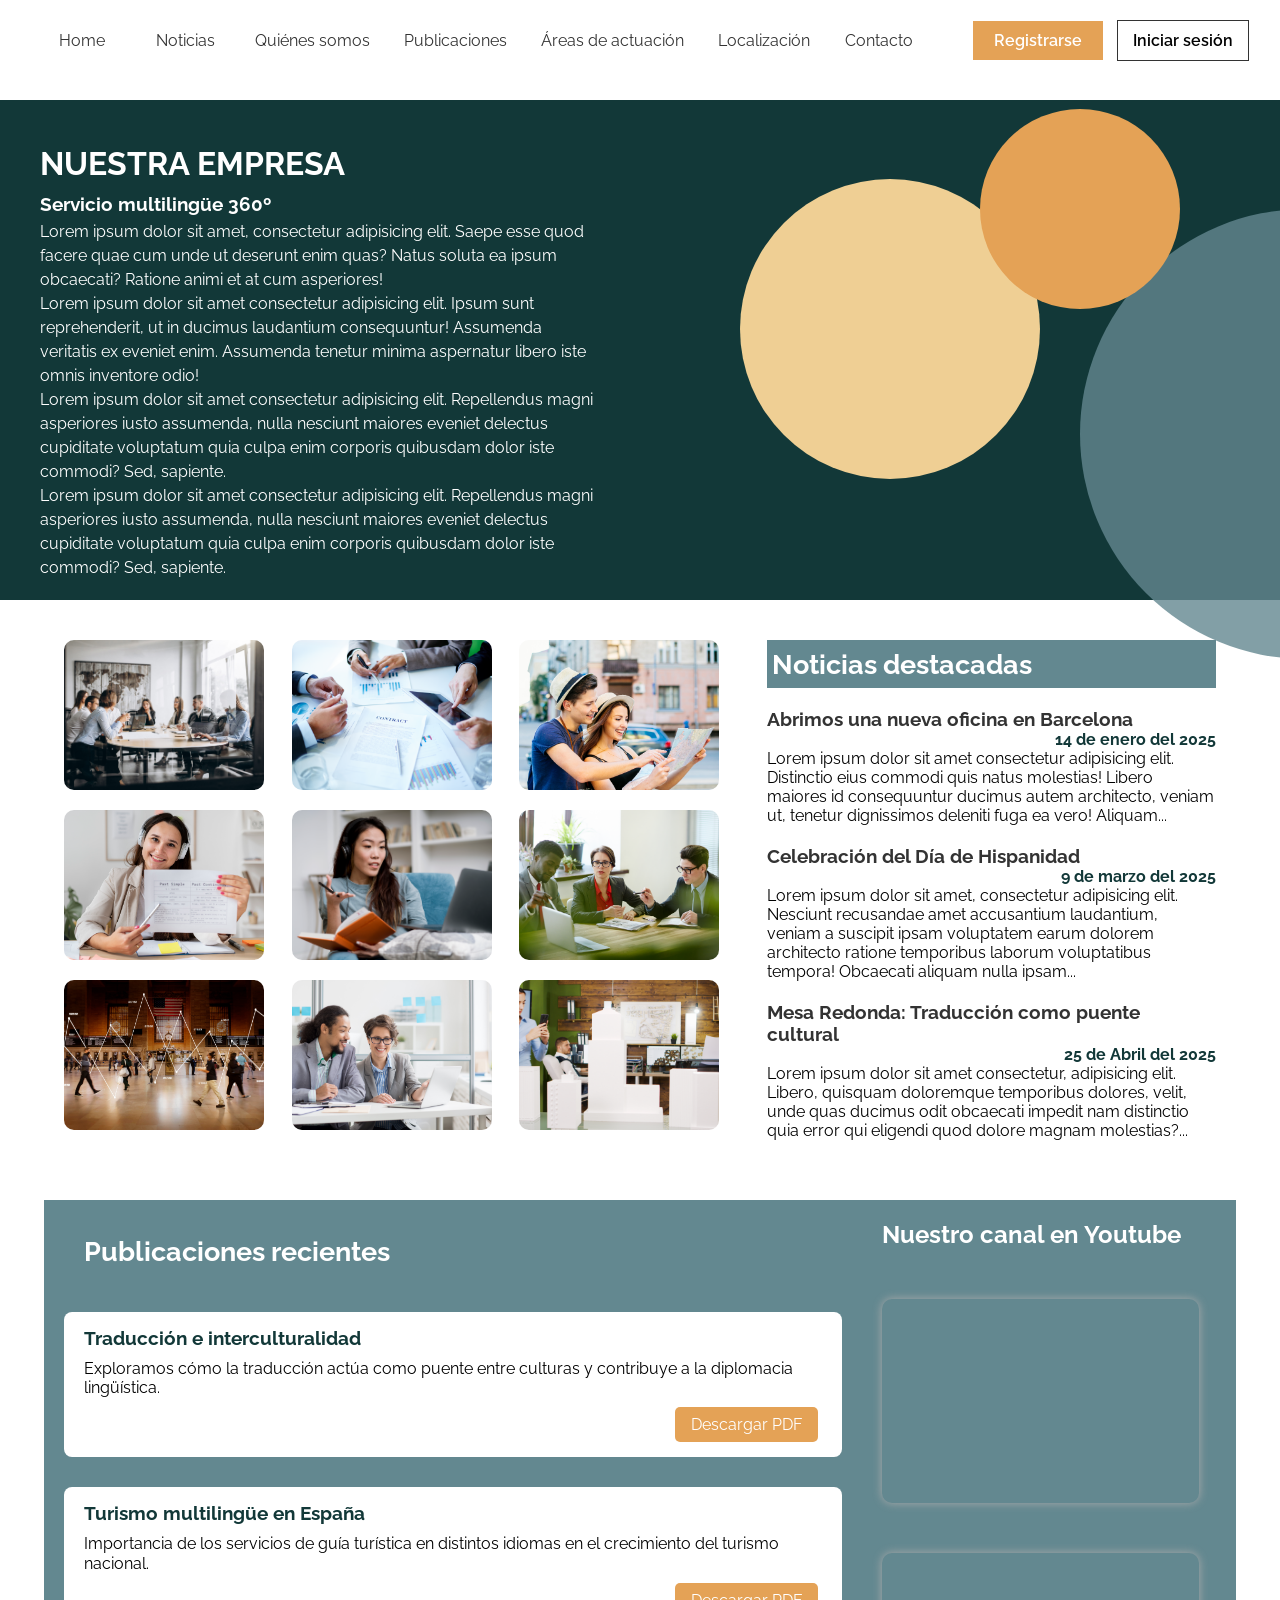
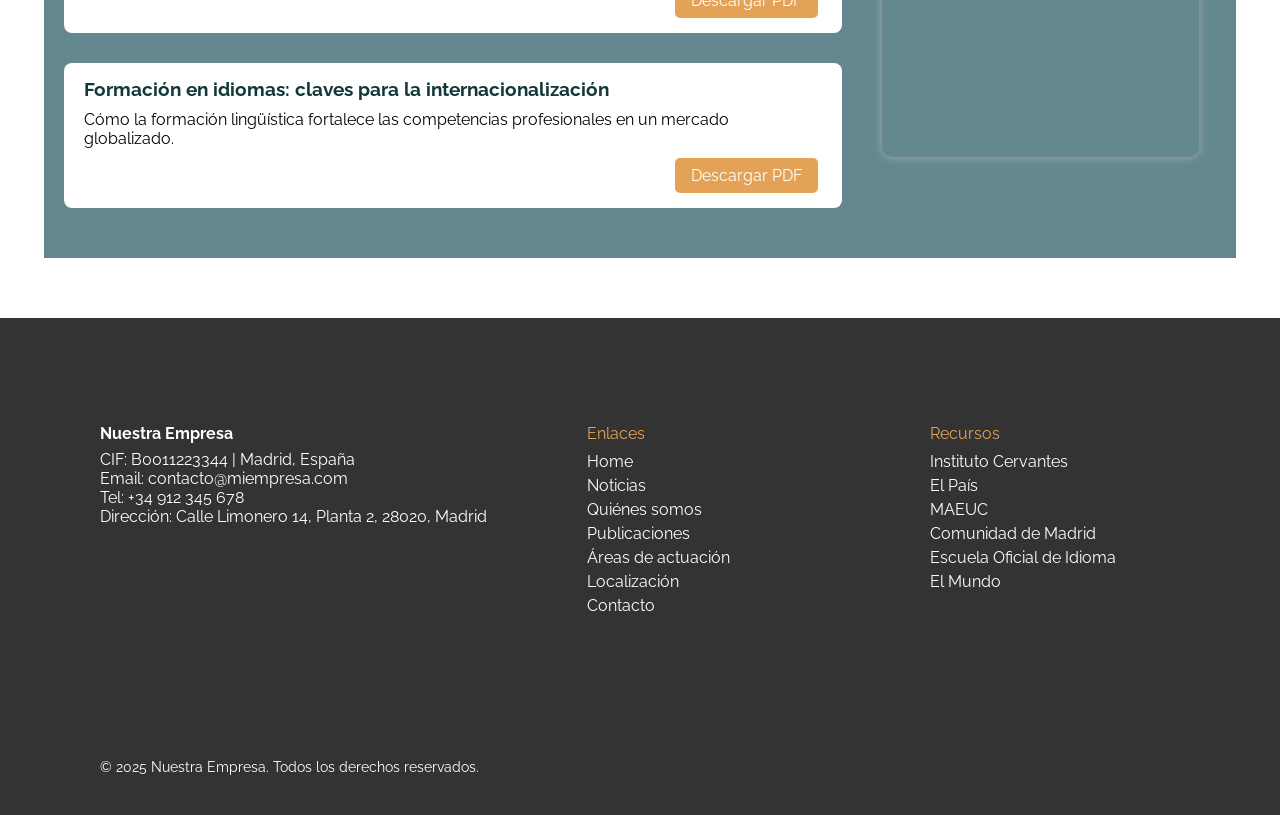
==== index.html @ 501e91f5 "publicacion y video añadidos" ====
<!DOCTYPE html>
<html lang="en">
<head>
    <meta charset="UTF-8">
    <meta name="viewport" content="width=device-width, initial-scale=1.0">
    <script src="https://unpkg.com/ionicons@4.5.10-0/dist/ionicons.js"></script>
    <link rel="stylesheet" href="/css/style.css">

    <title>Home</title>
</head>
<body>
    <header>
        <nav>
          <ul class="menu">
            <li><a href="index.html">Home</a></li>
            <li><a href="#">Noticias</a></li>
            <li><a href="nosotros.html">Quiénes somos</a></li>
            <li><a href="#">Publicaciones</a></li>
            <li><a href="servicios.html">Áreas de actuación</a>
              <ul class="submenu">
                <li>
                  <a href="#">
                    <ion-icon name="mic" class="icon"></ion-icon>
                    <strong>Tradución</strong>
                    <p>Traductores e intérpretes profesionales a tu disposición</p>
                  </a>
                </li>
                <li>
                  <a href="#">
                    <ion-icon name="school" class="icon"></ion-icon>
                    <strong>Formación</strong>
                    <p>Cursos de idiomas a tu medida</p>
                  </a>
                </li>
                <li>
                  <a href="#">
                    <ion-icon name="paper" class="icon"></ion-icon>
                    <strong>Consultoría</strong>
                    <p>Todo lo que quieras saber sobre el mercado de destino</p>
                  </a>
                </li>
                <li>
                  <a href="#">
                    <ion-icon name="globe" class="icon"></ion-icon>
                    <strong>Turismo</strong>
                    <p>Guía turístico en idiomas locales</p>
                  </a>
                </li>
              </ul>
            </li>
            <li><a href="#">Localización</a></li>
            <li><a href="contacto.html">Contacto</a></li>
            <li><a href="#" id="button_registrar">Registrarse</a></li>
            <li><a href="#" id="button_iniciar">Iniciar sesión</a></li>
          </ul>
        </nav>
    </header>   
    <main class="home">
        <section class="main_text">
            <div class="texto">
                <h1 class="rojo">NUESTRA EMPRESA</h1>
                <h3>Servicio multilingüe 360º</h3>
                <p>Lorem ipsum dolor sit amet, consectetur adipisicing elit. Saepe esse quod facere quae cum unde ut deserunt enim quas? Natus soluta ea ipsum obcaecati? Ratione animi et at cum asperiores!</p>
                <p>Lorem ipsum dolor sit amet consectetur adipisicing elit. Ipsum sunt reprehenderit, ut in ducimus laudantium consequuntur! Assumenda veritatis ex eveniet enim. Assumenda tenetur minima aspernatur libero iste omnis inventore odio!</p>
                <p>Lorem ipsum dolor sit amet consectetur adipisicing elit. Repellendus magni asperiores iusto assumenda, nulla nesciunt maiores eveniet delectus cupiditate voluptatum quia culpa enim corporis quibusdam dolor iste commodi? Sed, sapiente.</p>
                <p>Lorem ipsum dolor sit amet consectetur adipisicing elit. Repellendus magni asperiores iusto assumenda, nulla nesciunt maiores eveniet delectus cupiditate voluptatum quia culpa enim corporis quibusdam dolor iste commodi? Sed, sapiente.</p>
            </div>
            <div class="decoration">
                <img src="" alt="">
                <div class="circleBox">
                    <div class="circle big"></div>
                    <div class="circle medium"></div> 
                    <div class="circle small"></div>  
                </div> 
            </div>
        </section>
        <section class="foto_noticia">
            <div class="fotos">
              <img src="img/1.jpg" alt="">
              <img src="img/2.jpg" alt="">
              <img src="img/3.jpg" alt="">
              <img src="img/4.jpg" alt="">
              <img src="img/5.jpg" alt="">
              <img src="img/6.jpg" alt="">
              <img src="img/7.jpg" alt="">
              <img src="img/8.jpg" alt="">
              <img src="img/9.jpg" alt="">
            </div>
            <aside class="noticias">
              <h2>Noticias destacadas</h2>
              <article>
                <a href="#"><h3>Abrimos una nueva oficina en Barcelona</h3></a>
                <h4>14 de enero del 2025</h4>
                <p>Lorem ipsum dolor sit amet consectetur adipisicing elit. Distinctio eius commodi quis natus molestias! Libero maiores id consequuntur ducimus autem architecto, veniam ut, tenetur dignissimos deleniti fuga ea vero! Aliquam...</p>
              </article>
              <article>
                <a href="#"><h3>Celebración del Día de Hispanidad</h3></a>
                <h4>9 de marzo del 2025</h4>
                <p>Lorem ipsum dolor sit amet, consectetur adipisicing elit. Nesciunt recusandae amet accusantium laudantium, veniam a suscipit ipsam voluptatem earum dolorem architecto ratione temporibus laborum voluptatibus tempora! Obcaecati aliquam nulla ipsam...</p>
              </article>
              <article>
                <a href="#"><h3>Mesa Redonda: Traducción como puente cultural</h3></a>
                <h4>25 de Abril del 2025</h4>
                <p>Lorem ipsum dolor sit amet consectetur, adipisicing elit. Libero, quisquam doloremque temporibus dolores, velit, unde quas ducimus odit obcaecati impedit nam distinctio quia error qui eligendi quod dolore magnam molestias?...</p>
              </article>
            </aside>
        </section>
        <section class="publicaciones">
            <div class="documentoBox">
              <h2>Publicaciones recientes</h2>
              <article class="documento">
                <h3>Traducción e interculturalidad</h3>
                <p>Exploramos cómo la traducción actúa como puente entre culturas y contribuye a la diplomacia lingüística.</p>
                <a href="#" download>Descargar PDF</a>
              </article>
              <article class="documento">
                <h3>Turismo multilingüe en España</h3>
                <p>Importancia de los servicios de guía turística en distintos idiomas en el crecimiento del turismo nacional.</p>
                <a href="#" download>Descargar PDF</a>
              </article>
          
              <article class="documento">
                <h3>Formación en idiomas: claves para la internacionalización</h3>
                <p>Cómo la formación lingüística fortalece las competencias profesionales en un mercado globalizado.</p>
                <a href="#" download>Descargar PDF</a>
              </article>
            </div>
            <div class="videoBox">
              <a href="">
                <h2>
                    <ion-icon name="logo-youtube"></ion-icon>
                    Nuestro canal en Youtube
                </h2>
            </a>
          
              <div class="video">
                <iframe width="100%" height="200" src="https://www.youtube.com/embed/YOUTUBE_VIDEO_ID_1" frameborder="0" allowfullscreen></iframe>
              </div>
              <div class="video">
                <iframe width="100%" height="200" src="https://www.youtube.com/embed/YOUTUBE_VIDEO_ID_2" frameborder="0" allowfullscreen></iframe>
              </div>
            </div>
          </section>
    </main>
    <footer>
        <div class="footerBox">
            <div class="footer_content">
                <div class="info">
                    <h3>Nuestra Empresa</h3>
                    <p>CIF: B0011223344 | Madrid, España</p>
                    <p>Email: contacto@miempresa.com</p>
                    <p>Tel: +34 912 345 678</p>
                    <p>Dirección: Calle Limonero 14, Planta 2, 28020, Madrid</p>
                </div>
                <div class="links">
                    <ul>
                        <li class="titulo">Enlaces</li>
                        <li><a href="index.html">Home</a></li>
                        <li><a href="#">Noticias</a></li>
                        <li><a href="nosotros.html">Quiénes somos</a></li>
                        <li><a href="#">Publicaciones</a></li>
                        <li><a href="servicios.html">Áreas de actuación</a></li>
                        <li><a href="#">Localización</a></li>
                        <li><a href="contacto.html">Contacto</a></li>
                    </ul>
                </div>
                <div class="recoursos"></div>
                    <ul>
                        <li class="titulo">Recursos</li>
                        <li><a href="#">Instituto Cervantes</a></li>
                        <li><a href="#">El País</a></li>
                        <li><a href="#">MAEUC</a></li>
                        <li><a href="#">Comunidad de Madrid</a></li>
                        <li><a href="#">Escuela Oficial de Idioma</a></li>
                        <li><a href="#">El Mundo</a></li>
                    </ul>
                </div>
            </div>
        </div>
        <div class="footer_bottom">
            <p>&copy; 2025 Nuestra Empresa. Todos los derechos reservados.</p>
            <ul class="redesSociales">
                <li><a href="#"><ion-icon name="mail"></ion-icon></a></li>
                <li><a href="#"><ion-icon name="logo-linkedin"></ion-icon></a></li>
                <li><a href="#"><ion-icon name="logo-github"></ion-icon></a></li>
                <li><a href="#"><ion-icon name="logo-instagram"></ion-icon></a></li>
            </ul>
        </div>
      </footer> 
</body>
</html>
---- css/style.css ----
/* font-family: "Lora", serif;
 font-family: "Open Sans", sans-serif;
 font-family: "Raleway", sans-serif;*/

@import url('https://fonts.googleapis.com/css2?family=Lora:ital,wght@0,400..700;1,400..700&family=Open+Sans:ital,wght@0,300..800;1,300..800&family=Raleway:ital,wght@0,100..900;1,100..900&display=swap');

/*color: 
orange: for button & icon
hover: for button & icon hover

*/
:root{
    --primary:rgb(18, 56, 56);
    --blue:rgb(99, 136, 144);
    --orange:rgb(228, 162, 86);
    --yellow:rgb(239, 207, 148);
    --soft_black:#333333;
}

*{
    padding:0px;
    margin:0px;
}

body{
    background-image: url(../img/fondo.jpg);
    background-repeat: no-repeat;
    background-position: center;
    background-size:100% 100%;
    background-attachment: fixed;
    box-sizing: border-box;
}

/************************************************************* HEADER ********************************************************/
header{
    margin:auto;
    position: fixed;
    top: 0;
    left: 0;
    width: 100%;
    height: 100px;
    z-index: 1000;
    background-color: white; 
    font-family:"Raleway", sans-serif;
}

ul{
    list-style: none;
}
nav .menu{
    margin-top:20px;
    text-align: center;}

nav .submenu{
    background-color: white;
    text-align: left;
    
}

nav li a{
    color:var(--soft_black);
    padding: 10px 15px;
    display: block;
    text-decoration: none;
}

nav li a:hover{
    color:var(--orange);
    transition: 0.5s;
}

nav .menu >li {
    display: inline-block;
    min-width: 100px;
}

nav li ul {
    display: none;
    position: absolute;
    min-width: 150px;
}
nav li:hover > ul{
    display: block;
}
nav li ul li{
    position:relative;
}

nav #button_registrar{
    width: 100px;
    background-color: var(--orange);
    color:white;
    font-weight: 600;
    text-align: center;
    padding: 10px 15px;
    margin-left: 40px;
}

nav #button_registrar:hover{
    background-color: white;
    color:var(--soft_black--);
    transition: 0.5s;
}

nav #button_iniciar{
    width: 100px;    
    background-color: white;
    border: 1px var(--soft_black) solid;
    color:var(--orange--);
    font-weight: 600;
    padding: 10px 15px;
    margin-left: 10px;
}

nav #button_iniciar:hover{
    background-color: var(--blue);
    color:white;
    transition: 0.5s;
}

nav .icon{
    color: var(--orange);
}

/******************************************************* Footer*************************************************************/
.footerBox {
    width: 100%; 
    margin: 0 auto;
  }

.footer_content {
    display: flex ;
    gap: 100px;
    padding: 100px 100px;
    background-color:var(--soft_black);
    font-family:"Raleway", sans-serif;
    color: white;
  }
.footer_content .titulo{
    color:var(--orange);
    line-height: 2rem;

}

.footer_content a {
    font-size: 1rem;
    line-height: 1.5;
    text-decoration: none;
    color: white;
}
  
.footer_content a:hover {
    color:var(--orange);
    transition: all 0.3s ;
  }

.footer_content h3{
    font-size: 1rem;
    line-height: 2rem;

  }

.footer_bottom {
    display: flex;
    text-align: center;
    justify-content: space-between;
    gap:100px;
    padding: 40px 100px;
    background-color: var(--soft_black);
    font-size: 0.9rem;
    font-family:"Raleway", sans-serif;
    color: white;
  }
  
.footer_bottom .redesSociales {
    display: flex;
    gap: 15px;
    list-style: none;
    font-size: 1.2rem;
  }

.footer_bottom .redesSociales a{
    text-decoration: none;
    color:white;
  }

.footer_bottom .redesSociales a:hover{
    color:var(--orange);
    transition: all 0.3s;
  }

/******************************************************* HOME ***************************************************************/

main.home {
    margin-top: 100px; /* ajusta según la altura de header */
    font-family:"Raleway", sans-serif;
  }

main.home .main_text{
    display: flex;
    background-color: var(--primary);
    min-height:500px ;
    color: white;
}
  
.main_text h1{
    font-size:2rem;
    line-height: 3rem;
}

.main_text h3{
    font-size:1.2rem;
    line-height: 2rem;
}
.main_text p{
    line-height: 1.5rem;
}

.main_text .texto {
    width: 50%;
    padding: 40px 40px 20px;
    box-sizing: border-box;
}

.main_text .decoration {
    width: 50%;
    padding: 40px;
    box-sizing: border-box;
}

/* circulos de decoracion para la foto*/
.circleBox {
    position: relative;
    width: 100%;
    height: 300px; /* adjust as needed */
}

.circle {
    position: absolute;
    border-radius: 50%;
}
  
 
.circle.big {
    width: 450px;
    height: 450px;
    position: absolute;
    top: 50px;
    left: 400px; /* move right */
    background-color: var(--blue);
    opacity: 0.8;
}
  
.circle.medium {
    width: 300px;
    height: 300px;
    top: 20px;
    left: 60px;
    background-color: var(--yellow);
    opacity: 1;
}

.circle.small {
    width: 200px;
    height: 200px;
    top: -50px;
    left: 300px;
    background-color: var(--orange);
    opacity: 1;
}

/* galleria de fotos y noticias*/

.foto_noticia {
    display: flex;
    gap: 30px;
    margin-top: 40px;
    margin-bottom: 40px;
    max-width: 90%;
    margin-inline: auto;
    padding: 0 10px;
}


.fotos {
    width: 60%; 
    display: grid;
    margin-left: 0px;
    grid-template-columns: repeat(3, 1fr);
    gap: 10px;
}
  
.fotos img {
    width: 200Px;
    height: 150px;
    object-fit: cover;
    border-radius: 10px;
}
  
.noticias {
    width: 40%; 
    overflow: visible;     
}

.noticias h2 {
    background-color: var(--blue);
    padding-left:5px;
    color: white;
    font-size: 1.7rem;
    line-height: 3rem;   
}

.noticias h3 {
    font-size: 1.2rem;
    margin-top: 20px;
      
}
.noticias h4 {
    color: var(--primary);
    font-size: 1rem;
    text-align: right; 
       
}

.noticias a{
    text-decoration: none;    
    color:var(--soft_black);
}

.noticias a:hover{
    color:var(--orange);
    transition: all 0.3s;
}


/* publicaciones para descargar y video en Youtube*/


.publicaciones {
    background-color: var(--blue);
    display: flex;
    gap: 40px;
    max-width: 90%;
    margin: 60px auto;
    padding: 20px;
    font-family: "Raleway", sans-serif;
}

.documentoBox {
    width: 70%;
  }
  
.videoBox {
    width: 30%;
  }

.documentoBox h2 {
    font-size: 1.7rem;
    background-color: var(--blue);
    color: white;
    padding: 15px 20px;
    margin-bottom: 30px;
}

.documento {
    margin-bottom: 30px;
    background-color: white;
    padding: 15px 20px;
    border-radius: 8px;
}
  
.documento h3 {
    font-size: 1.2rem;
    color: var(--primary);
    margin-bottom: 10px;
  }
  
.documento p {
    margin-bottom: 10px;
    line-height: 1.2rem;
    color: var(--soft-black);
  }
  
.documento a {
    display: inline-block;
    background-color: var(--orange);
    color: white;
    padding: 8px 16px;
    border-radius: 5px;
    text-decoration: none;
    font-weight: 400;
    margin-left: 80%;
  }
  
.documento a:hover {
    background-color: var(--blue);
    transition: all 0.3s;
  }
  

  .videoBox h2 {
    font-size: 1.5rem;
    margin-bottom: 20px;
  }
  
  .videoBox a {
    text-decoration: none;
    color: white;
  }

  .videoBox a:hover {
    text-decoration: none;
    color: var(--orange);
    transition: all 0.3s;
  }
  
  .video {
    margin-bottom: 20px;
    margin-top: 50px;
    border-radius: 10px;
    width: 95%;
    align-items: center;
    overflow: hidden;
    box-shadow: 0 0 10px #aaa;
  }
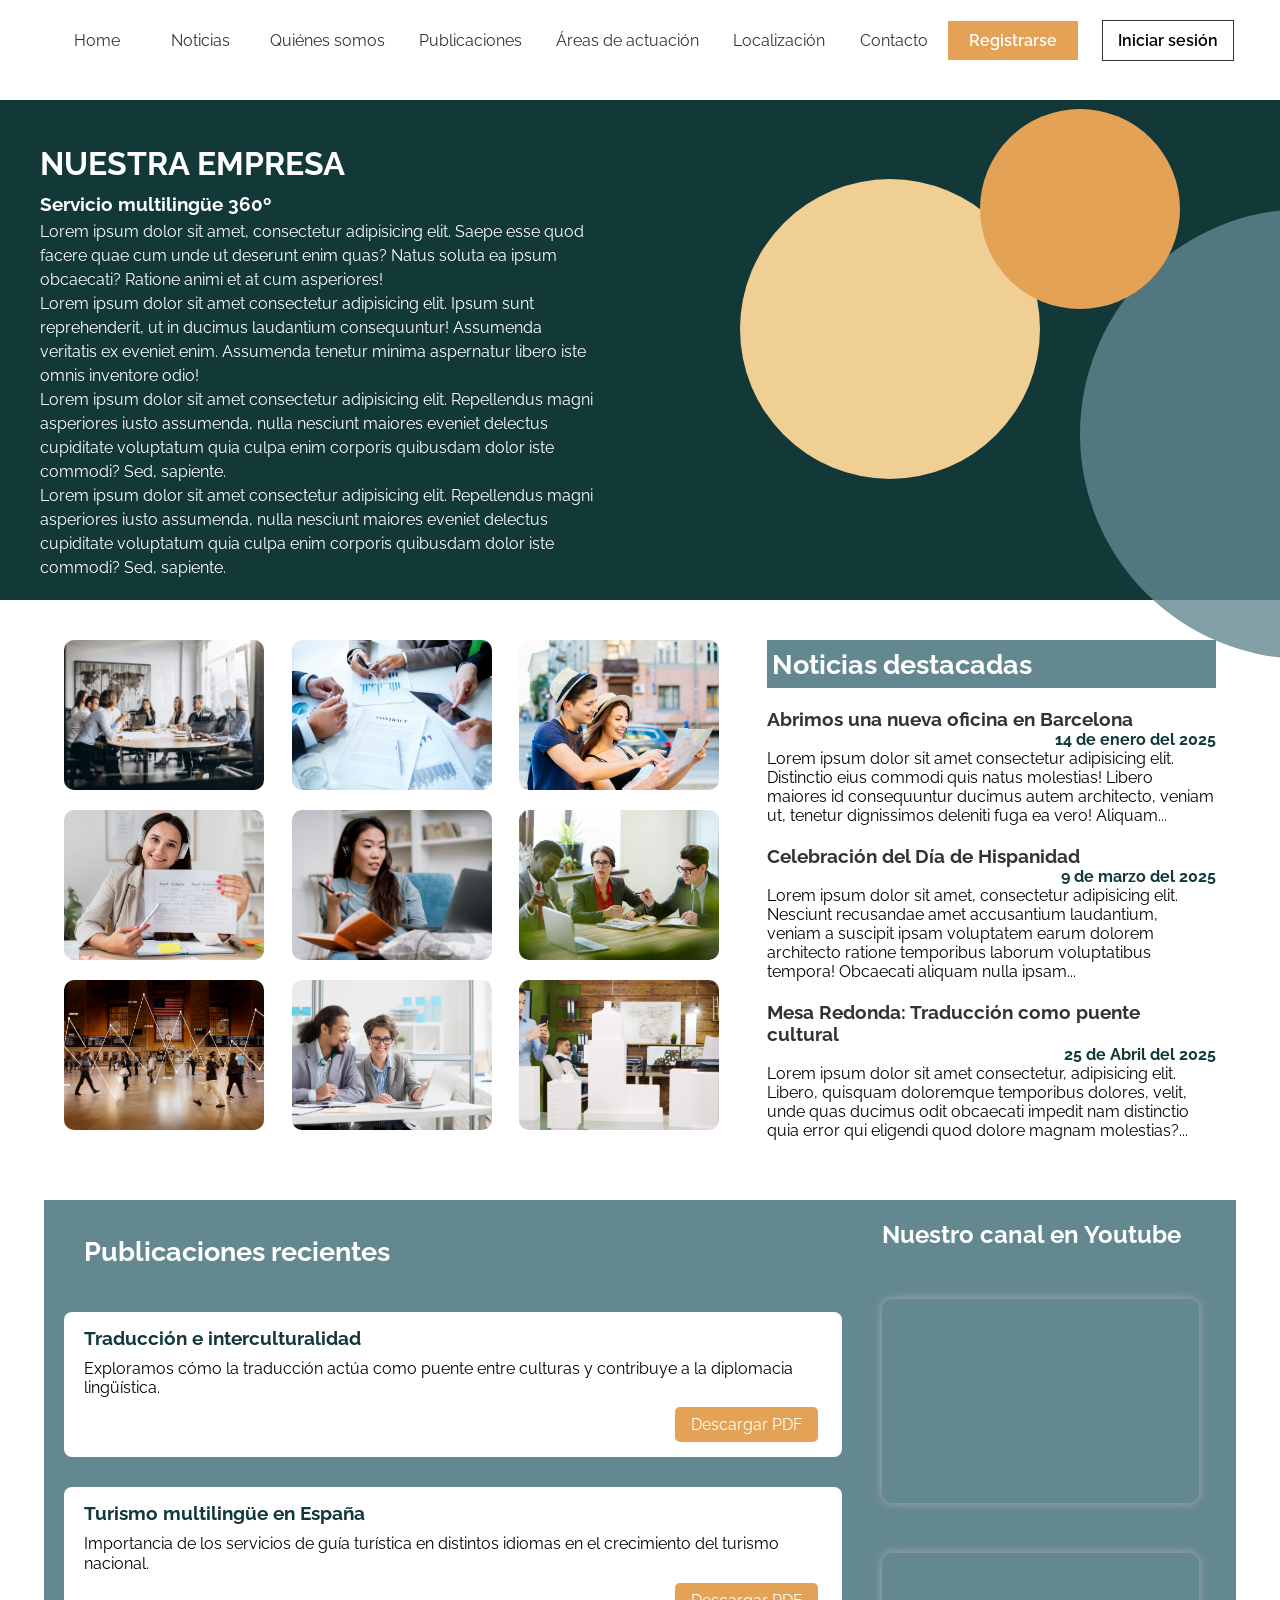
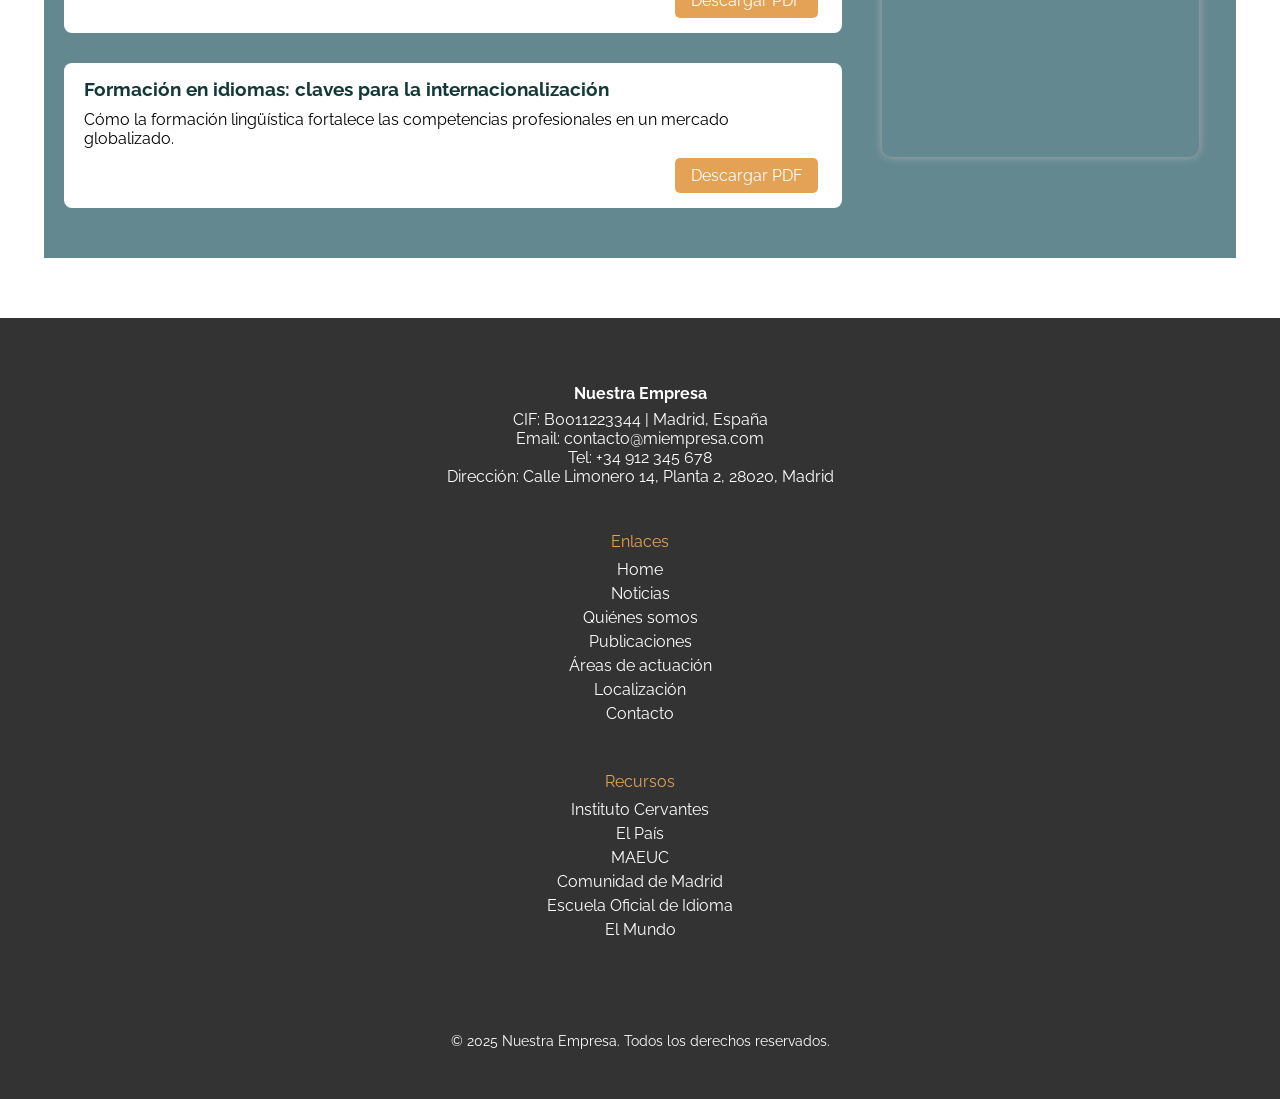
==== commit cf18c718: "footer y header responsive" ====
--- a/index.html
+++ b/index.html
@@ -4,13 +4,17 @@
     <meta charset="UTF-8">
     <meta name="viewport" content="width=device-width, initial-scale=1.0">
     <script src="https://unpkg.com/ionicons@4.5.10-0/dist/ionicons.js"></script>
-    <link rel="stylesheet" href="/css/style.css">
+    <link rel="stylesheet" href="css/style.css">
 
     <title>Home</title>
 </head>
 <body>
     <header>
         <nav>
+          <input type="checkbox" id="ckbox">
+          <label for="ckbox" class="drawer">
+            <ion-icon name="menu" aria-hidden="true"></ion-icon> 
+          </label>
           <ul class="menu">
             <li><a href="index.html">Home</a></li>
             <li><a href="#">Noticias</a></li>
@@ -144,38 +148,42 @@
     </main>
     <footer>
         <div class="footerBox">
-            <div class="footer_content">
-                <div class="info">
-                    <h3>Nuestra Empresa</h3>
-                    <p>CIF: B0011223344 | Madrid, España</p>
-                    <p>Email: contacto@miempresa.com</p>
-                    <p>Tel: +34 912 345 678</p>
-                    <p>Dirección: Calle Limonero 14, Planta 2, 28020, Madrid</p>
-                </div>
-                <div class="links">
-                    <ul>
-                        <li class="titulo">Enlaces</li>
-                        <li><a href="index.html">Home</a></li>
-                        <li><a href="#">Noticias</a></li>
-                        <li><a href="nosotros.html">Quiénes somos</a></li>
-                        <li><a href="#">Publicaciones</a></li>
-                        <li><a href="servicios.html">Áreas de actuación</a></li>
-                        <li><a href="#">Localización</a></li>
-                        <li><a href="contacto.html">Contacto</a></li>
-                    </ul>
-                </div>
-                <div class="recoursos"></div>
-                    <ul>
-                        <li class="titulo">Recursos</li>
-                        <li><a href="#">Instituto Cervantes</a></li>
-                        <li><a href="#">El País</a></li>
-                        <li><a href="#">MAEUC</a></li>
-                        <li><a href="#">Comunidad de Madrid</a></li>
-                        <li><a href="#">Escuela Oficial de Idioma</a></li>
-                        <li><a href="#">El Mundo</a></li>
-                    </ul>
-                </div>
+          <div class="footer_content">
+
+            <div class="info">
+              <h3>Nuestra Empresa</h3>
+              <p>CIF: B0011223344 | Madrid, España</p>
+              <p>Email: contacto@miempresa.com</p>
+              <p>Tel: +34 912 345 678</p>
+              <p>Dirección: Calle Limonero 14, Planta 2, 28020, Madrid</p>
             </div>
+          
+            <div class="links">
+              <ul>
+                <li class="titulo">Enlaces</li>
+                <li><a href="index.html">Home</a></li>
+                <li><a href="#">Noticias</a></li>
+                <li><a href="nosotros.html">Quiénes somos</a></li>
+                <li><a href="#">Publicaciones</a></li>
+                <li><a href="servicios.html">Áreas de actuación</a></li>
+                <li><a href="#">Localización</a></li>
+                <li><a href="contacto.html">Contacto</a></li>
+              </ul>
+            </div>
+          
+            <div class="recoursos">
+              <ul>
+                <li class="titulo">Recursos</li>
+                <li><a href="#">Instituto Cervantes</a></li>
+                <li><a href="#">El País</a></li>
+                <li><a href="#">MAEUC</a></li>
+                <li><a href="#">Comunidad de Madrid</a></li>
+                <li><a href="#">Escuela Oficial de Idioma</a></li>
+                <li><a href="#">El Mundo</a></li>
+              </ul>
+            </div>
+            
+          </div>          
         </div>
         <div class="footer_bottom">
             <p>&copy; 2025 Nuestra Empresa. Todos los derechos reservados.</p>
@@ -186,6 +194,6 @@
                 <li><a href="#"><ion-icon name="logo-instagram"></ion-icon></a></li>
             </ul>
         </div>
-      </footer> 
+    </footer> 
 </body>
 </html>
--- a/css/style.css
+++ b/css/style.css
@@ -48,9 +48,27 @@
 ul{
     list-style: none;
 }
+
+.drawer {
+  color: var(--soft-black);
+  float: left;
+  cursor: pointer;
+  display: none;
+  margin-left: 1rem;
+  padding: .2rem;
+  border-radius: .1rem;
+  font-size: 2rem;
+}
+
+#ckbox {
+  display: none;
+}
+
+
 nav .menu{
     margin-top:20px;
-    text-align: center;}
+    text-align: center;
+  }
 
 nav .submenu{
     background-color: white;
@@ -94,7 +112,8 @@
     font-weight: 600;
     text-align: center;
     padding: 10px 15px;
-    margin-left: 40px;
+
+   
 }
 
 nav #button_registrar:hover{
@@ -110,7 +129,7 @@
     color:var(--orange--);
     font-weight: 600;
     padding: 10px 15px;
-    margin-left: 10px;
+    margin-left: 20px;
 }
 
 nav #button_iniciar:hover{
@@ -130,13 +149,25 @@
   }
 
 .footer_content {
-    display: flex ;
-    gap: 100px;
-    padding: 100px 100px;
-    background-color:var(--soft_black);
-    font-family:"Raleway", sans-serif;
-    color: white;
-  }
+    display: flex;
+    justify-content: space-between;
+    align-items: flex-start;
+    flex-wrap: wrap;
+    gap: 40px;
+    padding: 80px 100px;
+    background-color: var(--soft_black);
+    font-family: "Raleway", sans-serif;
+    color: white;
+}
+  
+.footer_content .info,
+.footer_content .links,
+.footer_content .recoursos {
+    flex: 1;
+    min-width: 200px;
+}
+  
+
 .footer_content .titulo{
     color:var(--orange);
     line-height: 2rem;
@@ -173,6 +204,7 @@
     color: white;
   }
   
+  
 .footer_bottom .redesSociales {
     display: flex;
     gap: 15px;
@@ -233,7 +265,7 @@
 .circleBox {
     position: relative;
     width: 100%;
-    height: 300px; /* adjust as needed */
+    height: 300px; 
 }
 
 .circle {
@@ -292,7 +324,7 @@
 }
   
 .fotos img {
-    width: 200Px;
+    width: 200px;
     height: 150px;
     object-fit: cover;
     border-radius: 10px;
@@ -424,4 +456,347 @@
     overflow: hidden;
     box-shadow: 0 0 10px #aaa;
   }
+
+
+/******************************************************** CONTACTO *************************************************/
+main.contacto{
+    background-color: var(--primary);
+    padding: 20px;
+    font-family: "Raleway", sans-serif;
+}
+
+main.contacto h1 {
+    color: orange;
+    font-size: 1.5rem;
+    text-align: center;
+    margin-top: 120px;
+    margin-bottom: 10px;
+  }
+  
+main.contacto  p {
+    text-align: center;
+    color: white;
+    font-size: 1rem;
+    line-height: 1.2rem;
+  }
+  
+
+.formulario {
+    width: 40%;
+    margin-top: 50px;
+    margin-bottom: 50px;
+    margin-left: auto;
+    margin-right: auto; 
+    background-color: rgba(255, 255, 255, 0.8);
+    padding: 30px;
+    border: var(--blue) solid 10px;
+    border-radius: 8px;
+    font-family: "Raleway", sans-serif;
+    color: var(--soft_black);
+  }
+  
+  
+.formulario fieldset {
+    border: 2px solid var(--blue);
+    padding: 20px;
+    margin-bottom: 30px;
+    border-radius: 8px;
+  }
+  
+.formulario legend {
+    font-family: "Lora", serif;
+    font-weight: bold;
+    font-size: 1.2rem;
+    color: var(--blue);
+    padding: 0 10px;
+  }
+  
+ 
+.formulario .fila {
+    display: flex;
+    flex-wrap: wrap;
+    gap: 20px;
+    margin-top: 5px;
+  }
+  
+.formulario .campo {
+    min-width: 200px;
+  }
+  
+.formulario .campo_corto {
+    width: 100px;
+  } 
+
+.formulario label {
+    display: block;
+    margin-top: 15px;
+    font-weight: bold;
+  }
+  
+.formulario input,
+.formulario select,
+.formulario textarea {
+    width: 100%;
+    padding: 10px;
+    margin-top: 6px;
+    border: 1px solid var(--soft_black);
+    border-radius: 6px;
+    font-size: 15px;
+    box-sizing: border-box;
+  }
+  
+.formulario .privacidad {
+    display: flex;
+    align-items: center;
+    flex-wrap: wrap;
+    color: var(--soft_black);
+    font-size: 0.9rem;
+    gap:4px;
+
+  }
+  
+.formulario .privacidad input {
+    text-align: left;
+    font-size: 0.9rem;
+    padding:0px;
+    width: 4%;
+  }
+
+.formulario .privacidad a {
+    color: var(--orange);
+    text-decoration: none;
+    font-size: 0.9rem;
+  }
+  
+.formulario .privacidad a:hover {
+    text-decoration: underline;
+    color: var(--blue);
+  }
+  
+  
+  /* Botón */
+.formulario .buttonBox {
+     text-align: center;
+  }
+
+.formulario button {
+    margin-top: 20px;
+    margin-left:20px;
+    width: 120px;
+    padding: 12px;
+    background-color: var(--orange);
+    color: white;
+    text-align: center;
+    font-weight: 600;
+    font-size: 16px;
+    border-radius: 8px;
+    border: none;
+  }
+  
+.formulario button:hover {
+    background-color: var(--blue);
+    transition: 0.3s;
+  }
+
+/*********************************************** RESPONSIVE ****************************************************/
+
+/* >1300px */
+@media (min-width: 1300px) {
+  body {
+    max-width: 1300px;
+    margin: 0 auto;
+  }
+
+  nav .menu,
+  .footer_content,
+  .footer_bottom {
+    max-width: 1300px;
+    margin:0;
+  }
+}
+
+/* Tablet - Vertical */
+@media (max-width: 768px) and (orientation: portrait) {
+  .drawer {
+    display: block;
+  }
+
+  nav .menu {
+    position: fixed;
+    top: 40px;
+    left: -100%;
+    width: 70%;
+    height: 100vh;
+    background-color: white;
+    display: flex;
+    flex-direction: column;
+    align-items: flex-start;
+    padding: 2rem;
+    transition: all 0.5s ease;
+    z-index: 999;
+  }
+
+  #ckbox:checked ~ .menu {
+    left: 0;
+  }
+
+  nav .menu > li {
+    width: 100%;
+    padding: 1rem 0;
+    border-bottom: 1px solid var(--soft_black);
+    text-align: left;
+    position: relative;
+  }
+
+  nav .menu li ul {
+    position: absolute;
+    top: 0;
+    left: 100%;
+    background-color: var(--blue);
+    display: none;
+    flex-direction: column;
+    padding: 1rem;
+    z-index: 1000;
+    min-width: 180px;
+    transform: translateY(2rem) translateX(-6rem);
+    border-radius: 0.5rem;
+  }
+
+  nav .menu li:hover > ul {
+    display: flex;
+  }
+
+  nav .menu li ul li {
+    padding: 0.5rem 1rem;
+    width: 100%;
+  }
+
+  nav .menu li ul li a {
+    color: white;
+  }
+
+  nav .menu li ul li a p {
+    display: none;
+  }
+
+  nav #button_iniciar,#button_registrar{
+  
+      min-width: 12vw;
+      max-width: 15vw;
+      background-color: var(--orange);
+      border: none;
+      border-radius: 0.2rem;
+      color: white;
+      font-size: 0.8rem;
+      text-align: center;
+      padding: 0.5rem 1rem;
+      margin: 0;
+    }
+
+  }
+
+  .footer_content {
+    flex-direction: column;
+    align-items: center;
+    gap: 40px;
+    padding: 60px 20px;
+    text-align: center;
+  }
+
+  .footer_content .info,
+  .footer_content .links,
+  .footer_content .recoursos {
+    width: 100%;
+  }
+
+  .footer_bottom {
+    flex-direction: column;
+    align-items: center;
+    gap: 20px;
+    padding: 30px 20px;
+  }
+
+  .footer_bottom .redesSociales {
+    justify-content: center;
+    flex-wrap: wrap;
+  }
+
+
+/* Tablet - Horizontal */
+
+@media (max-width: 1024px) and (orientation: landscape) {
+  nav .menu {
+    width: 40%;
+  }
+
+  .footer_content {
+    padding: 60px 40px;
+    flex-wrap: wrap;
+    justify-content: center;
+    text-align: center;
+  }
+
+  .footer_content > div {
+    width: 45%;
+  }
+
+  .footer_bottom {
+    flex-direction: column;
+    text-align: center;
+  }
+}
+
+/*  Movil - Vertical */
+
+@media (max-width: 576px) and (orientation: portrait) {
+  nav .menu {
+    width: 90%;
+  }
+
+  nav #button_registrar,
+  nav #button_iniciar {
+    width: 100%;
+    margin-top: 0.5rem;
+  }
+
+  .footer_content {
+    flex-direction: column;
+    gap: 20px;
+    padding: 30px 10px;
+    text-align: center;
+  }
+
+  .footer_bottom {
+    padding: 20px 10px;
+    gap: 10px;
+    flex-direction: column;
+  }
+
+  .footer_bottom .redesSociales {
+    font-size: 1rem;
+    flex-wrap: wrap;
+  }
+}
+
+/* Movil - Horizontal */
+
+@media (max-width: 800px) and (orientation: landscape) {
+  nav .menu {
+    width: 70%;
+  }
+
+  .footer_content {
+    flex-direction: column;
+    padding: 40px 20px;
+    text-align: center;
+  }
+
+  .footer_bottom {
+    flex-direction: column;
+    gap: 15px;
+  }
+}
+
+  
+
   
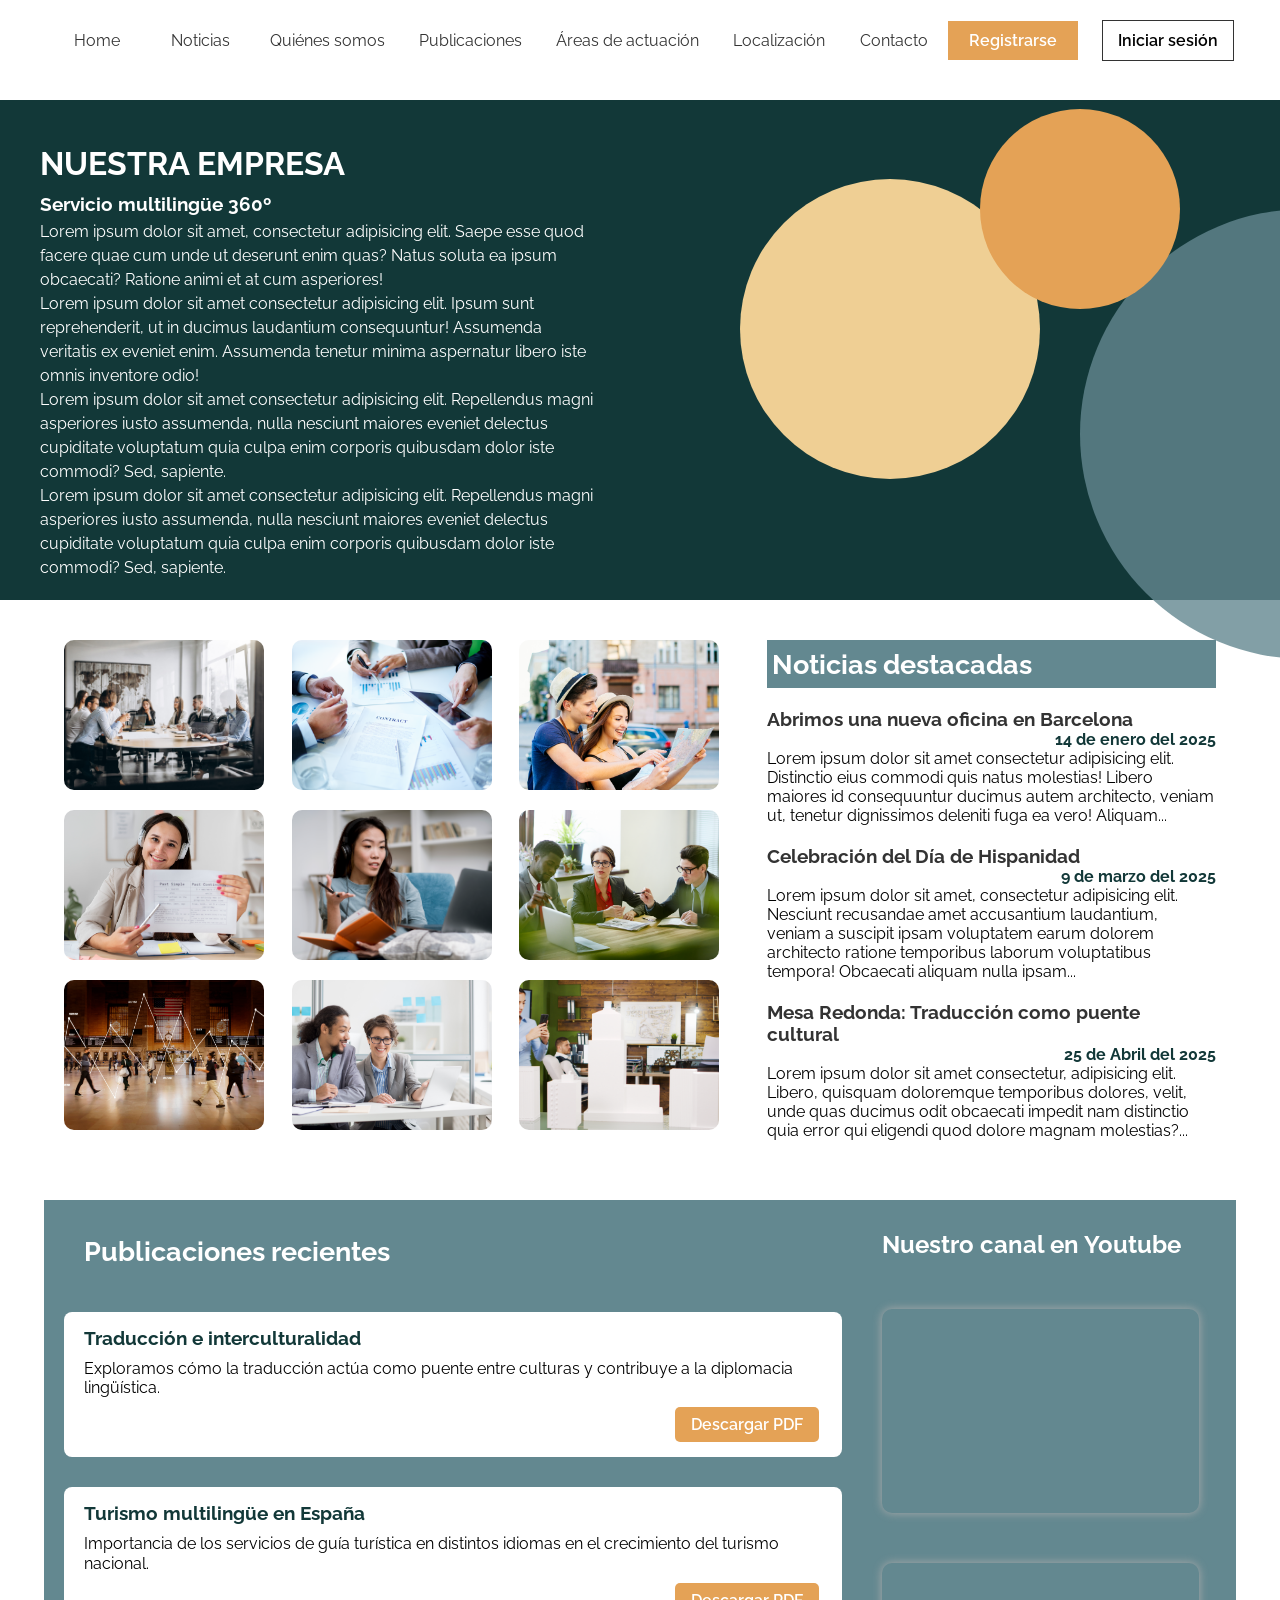
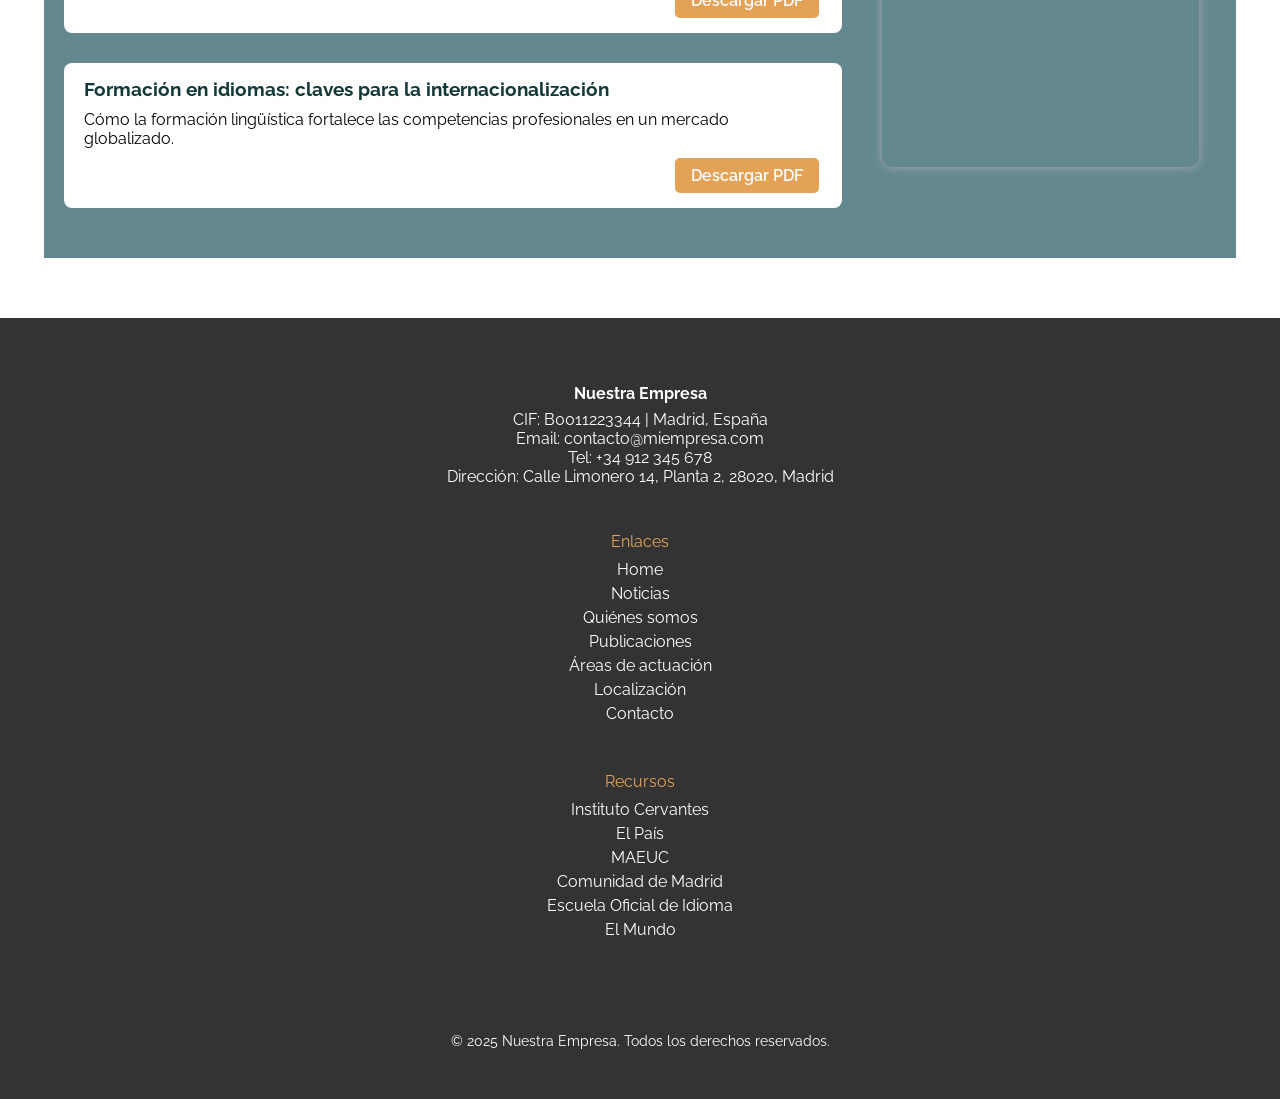
==== commit 6339d483: "contacto responsive" ====
--- a/index.html
+++ b/index.html
@@ -181,8 +181,7 @@
                 <li><a href="#">Escuela Oficial de Idioma</a></li>
                 <li><a href="#">El Mundo</a></li>
               </ul>
-            </div>
-            
+            </div> 
           </div>          
         </div>
         <div class="footer_bottom">
--- a/css/style.css
+++ b/css/style.css
@@ -120,6 +120,7 @@
     background-color: white;
     color:var(--soft_black--);
     transition: 0.5s;
+    border: 1px var(--soft_black) solid;
 }
 
 nav #button_iniciar{
@@ -133,9 +134,10 @@
 }
 
 nav #button_iniciar:hover{
-    background-color: var(--blue);
+    background-color: var(--orange);
     color:white;
     transition: 0.5s;
+    border:none;
 }
 
 nav .icon{
@@ -150,11 +152,12 @@
 
 .footer_content {
     display: flex;
+    flex-direction: row;
     justify-content: space-between;
     align-items: flex-start;
     flex-wrap: wrap;
     gap: 40px;
-    padding: 80px 100px;
+    padding: 100px 80px;
     background-color: var(--soft_black);
     font-family: "Raleway", sans-serif;
     color: white;
@@ -163,8 +166,7 @@
 .footer_content .info,
 .footer_content .links,
 .footer_content .recoursos {
-    flex: 1;
-    min-width: 200px;
+  width: 30%;
 }
   
 
@@ -222,6 +224,8 @@
     transition: all 0.3s;
   }
 
+
+
 /******************************************************* HOME ***************************************************************/
 
 main.home {
@@ -277,9 +281,8 @@
 .circle.big {
     width: 450px;
     height: 450px;
-    position: absolute;
     top: 50px;
-    left: 400px; /* move right */
+    left: 400px; 
     background-color: var(--blue);
     opacity: 0.8;
 }
@@ -421,7 +424,8 @@
     padding: 8px 16px;
     border-radius: 5px;
     text-decoration: none;
-    font-weight: 400;
+    font-size: 1rem;
+    font-weight: 600;
     margin-left: 80%;
   }
   
@@ -429,11 +433,14 @@
     background-color: var(--blue);
     transition: all 0.3s;
   }
+
+  .videoBox{
+    margin-top: 10px;
+  }
   
 
   .videoBox h2 {
     font-size: 1.5rem;
-    margin-bottom: 20px;
   }
   
   .videoBox a {
@@ -600,6 +607,7 @@
 
 /*********************************************** RESPONSIVE ****************************************************/
 
+/******** HEADER & FOOTER *************/
 /* >1300px */
 @media (min-width: 1300px) {
   body {
@@ -613,6 +621,7 @@
     max-width: 1300px;
     margin:0;
   }
+
 }
 
 /* Tablet - Vertical */
@@ -696,7 +705,7 @@
   }
 
   .footer_content {
-    flex-direction: column;
+    flex-wrap: wrap;
     align-items: center;
     gap: 40px;
     padding: 60px 20px;
@@ -732,6 +741,7 @@
   .footer_content {
     padding: 60px 40px;
     flex-wrap: wrap;
+    flex-direction: column;
     justify-content: center;
     text-align: center;
   }
@@ -761,6 +771,7 @@
 
   .footer_content {
     flex-direction: column;
+    flex-wrap: wrap;
     gap: 20px;
     padding: 30px 10px;
     text-align: center;
@@ -787,6 +798,7 @@
 
   .footer_content {
     flex-direction: column;
+    flex-wrap: wrap;
     padding: 40px 20px;
     text-align: center;
   }
@@ -798,5 +810,65 @@
 }
 
   
+/*********************** CONTACTO *******************/
+@media (max-width: 768px) {
+  main.contacto {
+    padding: 10px;
+    margin-top: 100px;
+  }
+
+  .formulario {
+    width: 95%;
+    padding: 20px;
+    border-width: 5px;
+  }
+
+  .formulario fieldset {
+    padding: 15px;
+  }
+
+  .formulario legend {
+    font-size: 1rem;
+  }
+
+  .formulario .fila {
+    flex-direction: column;
+  }
+
+  .formulario .campo,
+  .formulario .campo_corto {
+    width: 100% ;
+    min-width: 100% ;
+  }
+
+  .formulario input,
+  .formulario select,
+  .formulario textarea {
+    font-size: 1rem;
+  }
+
+  .formulario .privacidad {
+    flex-direction: column;
+    align-items: flex-start;
+    gap: 10px;
+  }
+
+  .formulario .privacidad input {
+    width: auto;
+  }
+
+  .formulario button {
+    width: 100%;
+    margin: 10px 0;
+    font-size: 1rem;
+    padding: 12px;
+  }
+
+  .formulario .buttonBox {
+    display: flex;
+    flex-direction: column;
+    align-items: stretch;
+  }
+}
 
   
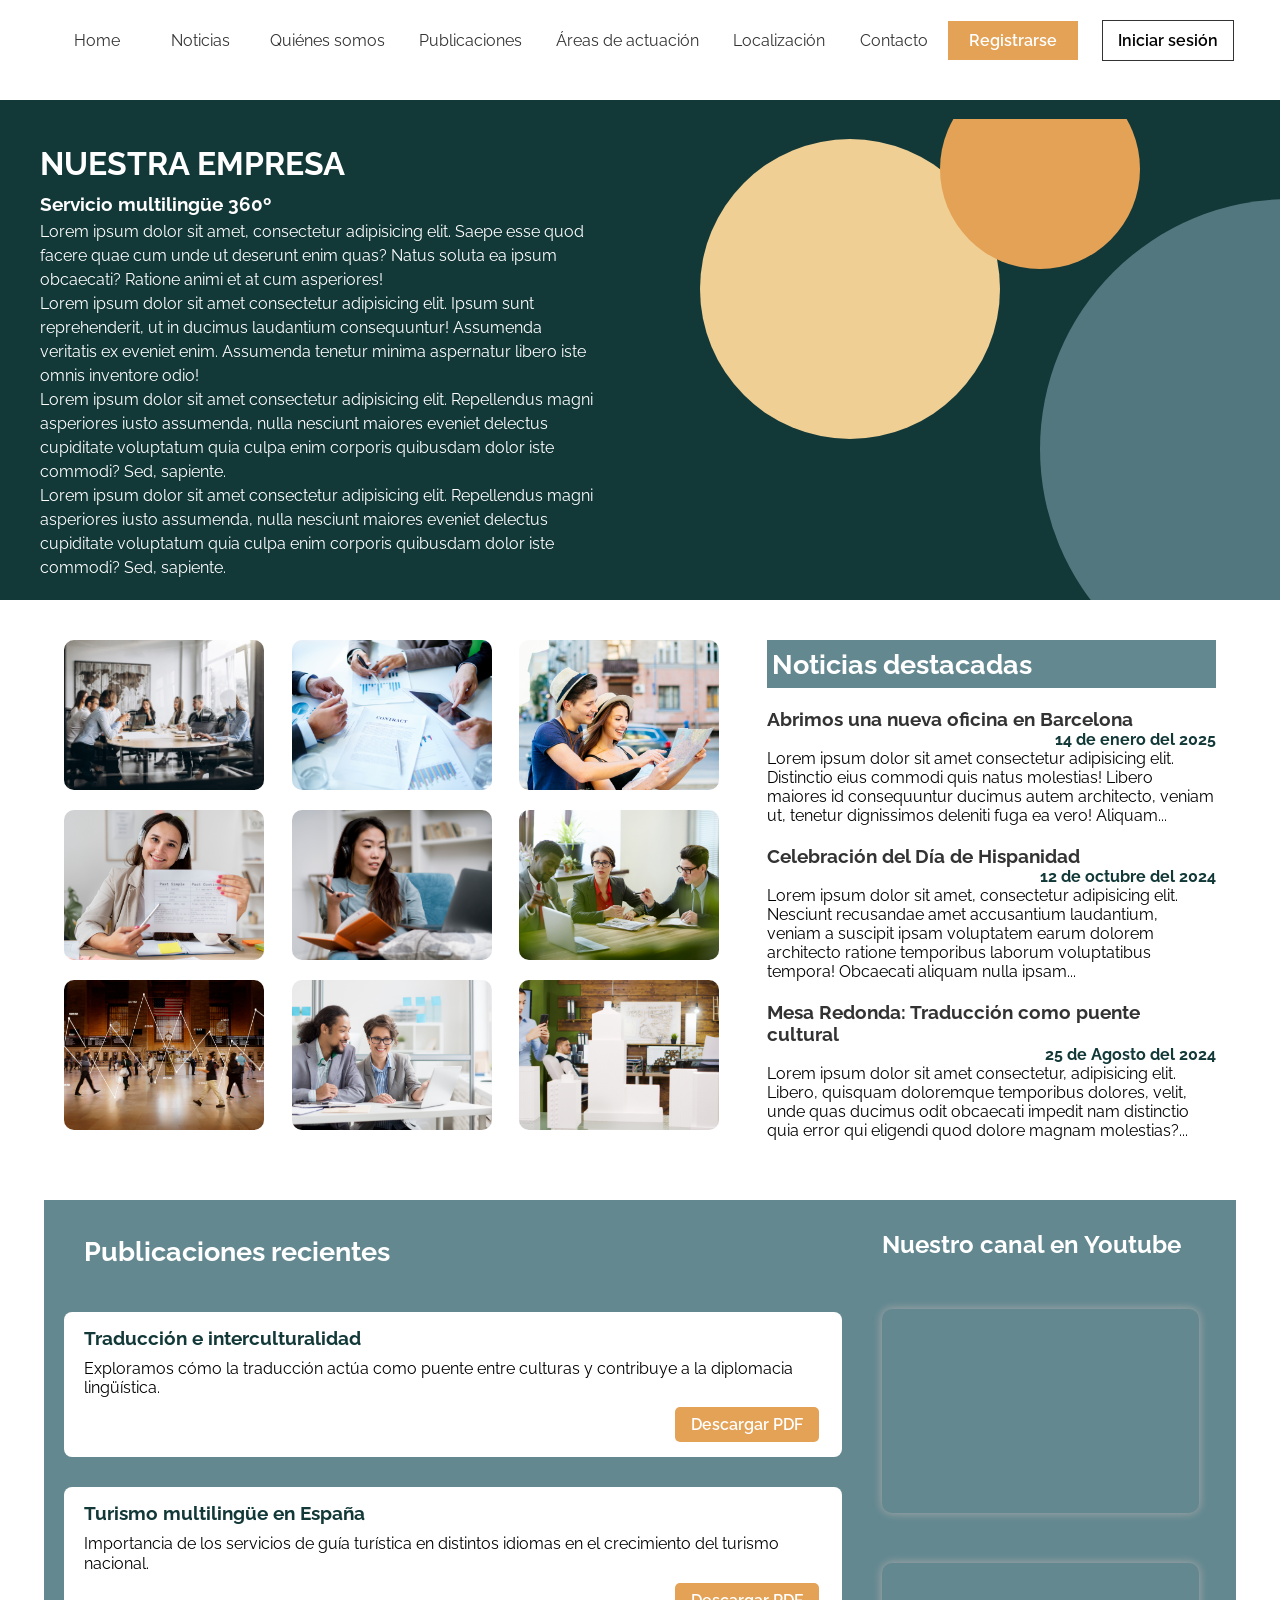
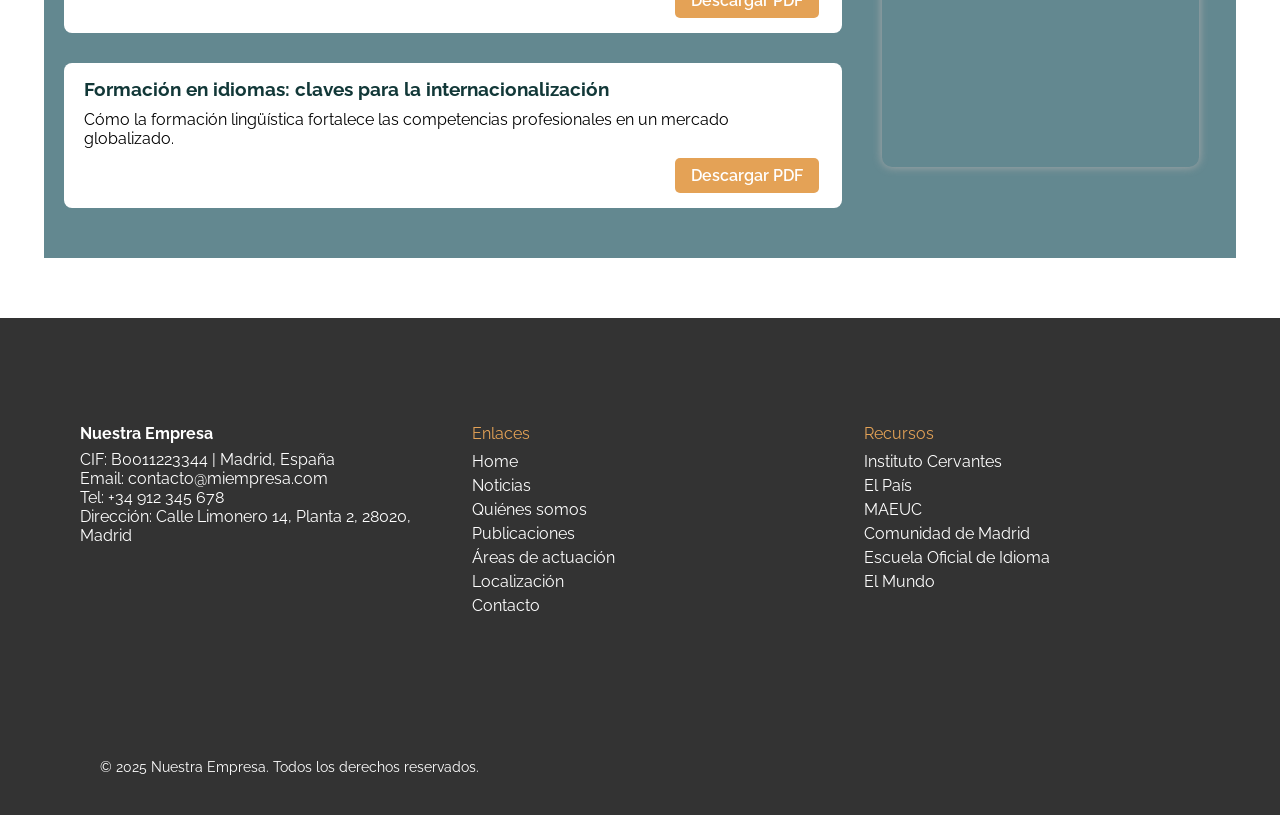
==== commit 98e2e88d: "cambios en servicios.html y errata del cabecero e index.html" ====
--- a/index.html
+++ b/index.html
@@ -25,7 +25,7 @@
                 <li>
                   <a href="#">
                     <ion-icon name="mic" class="icon"></ion-icon>
-                    <strong>Tradución</strong>
+                    <strong>Traducción</strong>
                     <p>Traductores e intérpretes profesionales a tu disposición</p>
                   </a>
                 </li>
@@ -99,12 +99,12 @@
               </article>
               <article>
                 <a href="#"><h3>Celebración del Día de Hispanidad</h3></a>
-                <h4>9 de marzo del 2025</h4>
+                <h4>12 de octubre del 2024</h4>
                 <p>Lorem ipsum dolor sit amet, consectetur adipisicing elit. Nesciunt recusandae amet accusantium laudantium, veniam a suscipit ipsam voluptatem earum dolorem architecto ratione temporibus laborum voluptatibus tempora! Obcaecati aliquam nulla ipsam...</p>
               </article>
               <article>
                 <a href="#"><h3>Mesa Redonda: Traducción como puente cultural</h3></a>
-                <h4>25 de Abril del 2025</h4>
+                <h4>25 de Agosto del 2024</h4>
                 <p>Lorem ipsum dolor sit amet consectetur, adipisicing elit. Libero, quisquam doloremque temporibus dolores, velit, unde quas ducimus odit obcaecati impedit nam distinctio quia error qui eligendi quod dolore magnam molestias?...</p>
               </article>
             </aside>
@@ -181,7 +181,8 @@
                 <li><a href="#">Escuela Oficial de Idioma</a></li>
                 <li><a href="#">El Mundo</a></li>
               </ul>
-            </div> 
+            </div>
+            
           </div>          
         </div>
         <div class="footer_bottom">
--- a/css/style.css
+++ b/css/style.css
@@ -5,11 +5,6 @@
 
 @import url('https://fonts.googleapis.com/css2?family=Lora:ital,wght@0,400..700;1,400..700&family=Open+Sans:ital,wght@0,300..800;1,300..800&family=Raleway:ital,wght@0,100..900;1,100..900&display=swap');
 
-/*color: 
-orange: for button & icon
-hover: for button & icon hover
-
-*/
 :root{
     --primary:rgb(18, 56, 56);
     --blue:rgb(99, 136, 144);
@@ -147,7 +142,6 @@
 /******************************************************* Footer*************************************************************/
 .footerBox {
     width: 100%; 
-    margin: 0 auto;
   }
 
 .footer_content {
@@ -155,7 +149,8 @@
     flex-direction: row;
     justify-content: space-between;
     align-items: flex-start;
-    flex-wrap: wrap;
+    flex-wrap: nowrap;
+    flex-direction: row;
     gap: 40px;
     padding: 100px 80px;
     background-color: var(--soft_black);
@@ -178,7 +173,7 @@
 
 .footer_content a {
     font-size: 1rem;
-    line-height: 1.5;
+    line-height: 1.5rem;
     text-decoration: none;
     color: white;
 }
@@ -229,7 +224,7 @@
 /******************************************************* HOME ***************************************************************/
 
 main.home {
-    margin-top: 100px; /* ajusta según la altura de header */
+    margin-top: 100px; 
     font-family:"Raleway", sans-serif;
   }
 
@@ -261,8 +256,10 @@
 
 .main_text .decoration {
     width: 50%;
-    padding: 40px;
+    padding: 0px;
     box-sizing: border-box;
+    position: relative;
+    overflow: hidden; 
 }
 
 /* circulos de decoracion para la foto*/
@@ -270,7 +267,10 @@
     position: relative;
     width: 100%;
     height: 300px; 
-}
+    height: 100%; 
+    overflow: hidden;
+}
+
 
 .circle {
     position: absolute;
@@ -279,9 +279,9 @@
   
  
 .circle.big {
-    width: 450px;
-    height: 450px;
-    top: 50px;
+    width: 500px;
+    height: 500px;
+    top: 80px;
     left: 400px; 
     background-color: var(--blue);
     opacity: 0.8;
@@ -607,22 +607,25 @@
 
 /*********************************************** RESPONSIVE ****************************************************/
 
-/******** HEADER & FOOTER *************/
+/********************** HEADER & FOOTER**************************/
 /* >1300px */
 @media (min-width: 1300px) {
   body {
     max-width: 1300px;
     margin: 0 auto;
   }
-
-  nav .menu,
-  .footer_content,
-  .footer_bottom {
-    max-width: 1300px;
-    margin:0;
-  }
-
-}
+}
+
+
+/************************* HEADER *************/
+
+/* Tablet - Horizontal */
+
+@media (max-width: 1024px) and (orientation: landscape) {
+  nav .menu {
+    flex-wrap: wrap;
+  }
+} /* Para que la página no se estira demasiado en pantallas super grandes*/
 
 /* Tablet - Vertical */
 @media (max-width: 768px) and (orientation: portrait) {
@@ -667,7 +670,7 @@
     padding: 1rem;
     z-index: 1000;
     min-width: 180px;
-    transform: translateY(2rem) translateX(-6rem);
+    transform: translateY(2rem) translateX(-15rem);
     border-radius: 0.5rem;
   }
 
@@ -701,61 +704,15 @@
       padding: 0.5rem 1rem;
       margin: 0;
     }
-
-  }
-
-  .footer_content {
+  }
+
+/* Movil - Horizontal */
+
+@media (max-width: 800px) and (orientation: landscape) {
+  nav .menu {
     flex-wrap: wrap;
-    align-items: center;
-    gap: 40px;
-    padding: 60px 20px;
-    text-align: center;
-  }
-
-  .footer_content .info,
-  .footer_content .links,
-  .footer_content .recoursos {
-    width: 100%;
-  }
-
-  .footer_bottom {
-    flex-direction: column;
-    align-items: center;
-    gap: 20px;
-    padding: 30px 20px;
-  }
-
-  .footer_bottom .redesSociales {
-    justify-content: center;
-    flex-wrap: wrap;
-  }
-
-
-/* Tablet - Horizontal */
-
-@media (max-width: 1024px) and (orientation: landscape) {
-  nav .menu {
-    width: 40%;
-  }
-
-  .footer_content {
-    padding: 60px 40px;
-    flex-wrap: wrap;
-    flex-direction: column;
-    justify-content: center;
-    text-align: center;
-  }
-
-  .footer_content > div {
-    width: 45%;
-  }
-
-  .footer_bottom {
-    flex-direction: column;
-    text-align: center;
-  }
-}
-
+  }
+}
 /*  Movil - Vertical */
 
 @media (max-width: 576px) and (orientation: portrait) {
@@ -769,49 +726,256 @@
     margin-top: 0.5rem;
   }
 
+}
+/***************************** HOME *************************/
+
+
+/* Tablet horizontal: 1024px landscape */
+@media (max-width: 1024px) and (orientation: landscape) {
+
+  .main_text {
+    flex-direction: column;
+    text-align: center;
+  }
+
+  .main_text .texto {
+    width: 100%;
+    padding: 25px;
+  }
+
+
+  .main_text .decoration {
+    display: none;
+  }
+
+  .foto_noticia {
+    flex-direction: column;
+    padding: 10px;
+  }
+
+  .fotos {
+    width: 100%;
+    grid-template-columns: repeat(3, 1fr);
+    justify-items: center;
+  }
+
+  .noticias {
+    width: 100%;
+  }
+
+  .publicaciones {
+    flex-direction: column;
+    gap: 20px;
+  }
+
+  .documentoBox,
+  .videoBox {
+    width: 100%;
+  }
+
   .footer_content {
     flex-direction: column;
+    gap: 20px;
+    text-align: center;
+  }
+
+  .footer_content .info,
+  .footer_content .recoursos,
+  .footer_content .links{
+    width: 100%;
+  }
+}
+
+/* Tablet vertical: 768px portrait */
+
+@media (max-width: 768px) and (orientation: portrait) {
+
+  .main_text {
+    flex-direction: column;
+    text-align: center;
     flex-wrap: wrap;
+  }
+
+  .main_text .texto {
+    width: 100%;
+    padding: 15px;
+  }
+  
+  .main_text .decoration {
+  display: none;
+  }
+  
+  .foto_noticia {
+    flex-direction: column;
+    padding: 10px;
+  }
+
+  .fotos {
+    width: 100%;
+    grid-template-columns: repeat(2, 1fr);
+  }
+
+  .noticias {
+    width: 100%;
+  }
+
+  .publicaciones {
+    flex-direction: column;
     gap: 20px;
-    padding: 30px 10px;
-    text-align: center;
+    padding: 10px;
+  }
+
+  .documentoBox,
+  .videoBox {
+    width: 100%;
+  }
+
+  .footer_content {
+    flex-direction: column;
+    gap: 20px;
+    padding: 40px 20px;
+    text-align: center;
+    flex-wrap: wrap;
+  }
+
+  .footer_content .info,
+  .footer_content .recoursos,
+  .footer_content .links{
+    width: 100%;
   }
 
   .footer_bottom {
-    padding: 20px 10px;
+    flex-direction: column;
+    text-align: center;
+    padding: 20px;
     gap: 10px;
-    flex-direction: column;
-  }
-
-  .footer_bottom .redesSociales {
-    font-size: 1rem;
-    flex-wrap: wrap;
-  }
-}
-
-/* Movil - Horizontal */
+  }
+}
+
+/* Movil horizontal: 800px landscape */
 
 @media (max-width: 800px) and (orientation: landscape) {
-  nav .menu {
-    width: 70%;
+
+
+  .main_text {
+    flex-direction: column;
+    text-align: center;
+  }
+
+  .main_text .texto {
+    width: 100%;
+    padding:20px;
+  }
+
+
+  .main_text .decoration {
+    display: none;
+  }
+
+  .foto_noticia {
+    flex-direction: column;
+  }
+
+  .fotos {
+    grid-template-columns: repeat(3, 1fr);
+  }
+
+  .noticias {
+    width: 100%;
+  }
+
+  .publicaciones {
+    flex-direction: column;
+  }
+
+  .documentoBox,
+  .videoBox {
+    width: 100%;
   }
 
   .footer_content {
     flex-direction: column;
-    flex-wrap: wrap;
-    padding: 40px 20px;
-    text-align: center;
+    text-align: center;
+  }
+
+  .footer_content .info,
+  .footer_content .recoursos,
+  .footer_content .links{
+    width: 100%;
+  }
+
+}
+
+/* Movil vertical: 576px portrait */
+
+@media (max-width: 576px) and (orientation: portrait) {
+
+  .main_text {
+    flex-direction: column;
+    text-align: center;
+  }
+
+  .main_text .texto{
+    width: 100%;
+    padding: 10px;
+  }
+
+
+  .main_text .decoration {
+   display: none;
+  }
+
+  .foto_noticia {
+    flex-direction: column;
+    gap: 20px;
+  }
+
+  .fotos {
+    grid-template-columns: repeat(2, 1fr);
+    gap: 10px;
+  }
+
+  .noticias {
+    width: 100%;
+  }
+
+  .publicaciones {
+    flex-direction: column;
+    padding: 10px;
+  }
+
+  .documentoBox,
+  .videoBox {
+    width: 100%;
+  }
+
+  .footer_content {
+    flex-direction: column;
+    padding: 20px;
+    gap: 20px;
+    text-align: center;
+  }
+
+  .footer_content .info,
+  .footer_content .recoursos,
+  .footer_content .links {
+    width: 100%;
   }
 
   .footer_bottom {
     flex-direction: column;
-    gap: 15px;
-  }
-}
-
-  
+    padding: 20px;
+    gap: 10px;
+    text-align: center;
+  }
+}
+
+
+
 /*********************** CONTACTO *******************/
+
 @media (max-width: 768px) {
+
   main.contacto {
     padding: 10px;
     margin-top: 100px;
@@ -870,5 +1034,3 @@
     align-items: stretch;
   }
 }
-
-  
